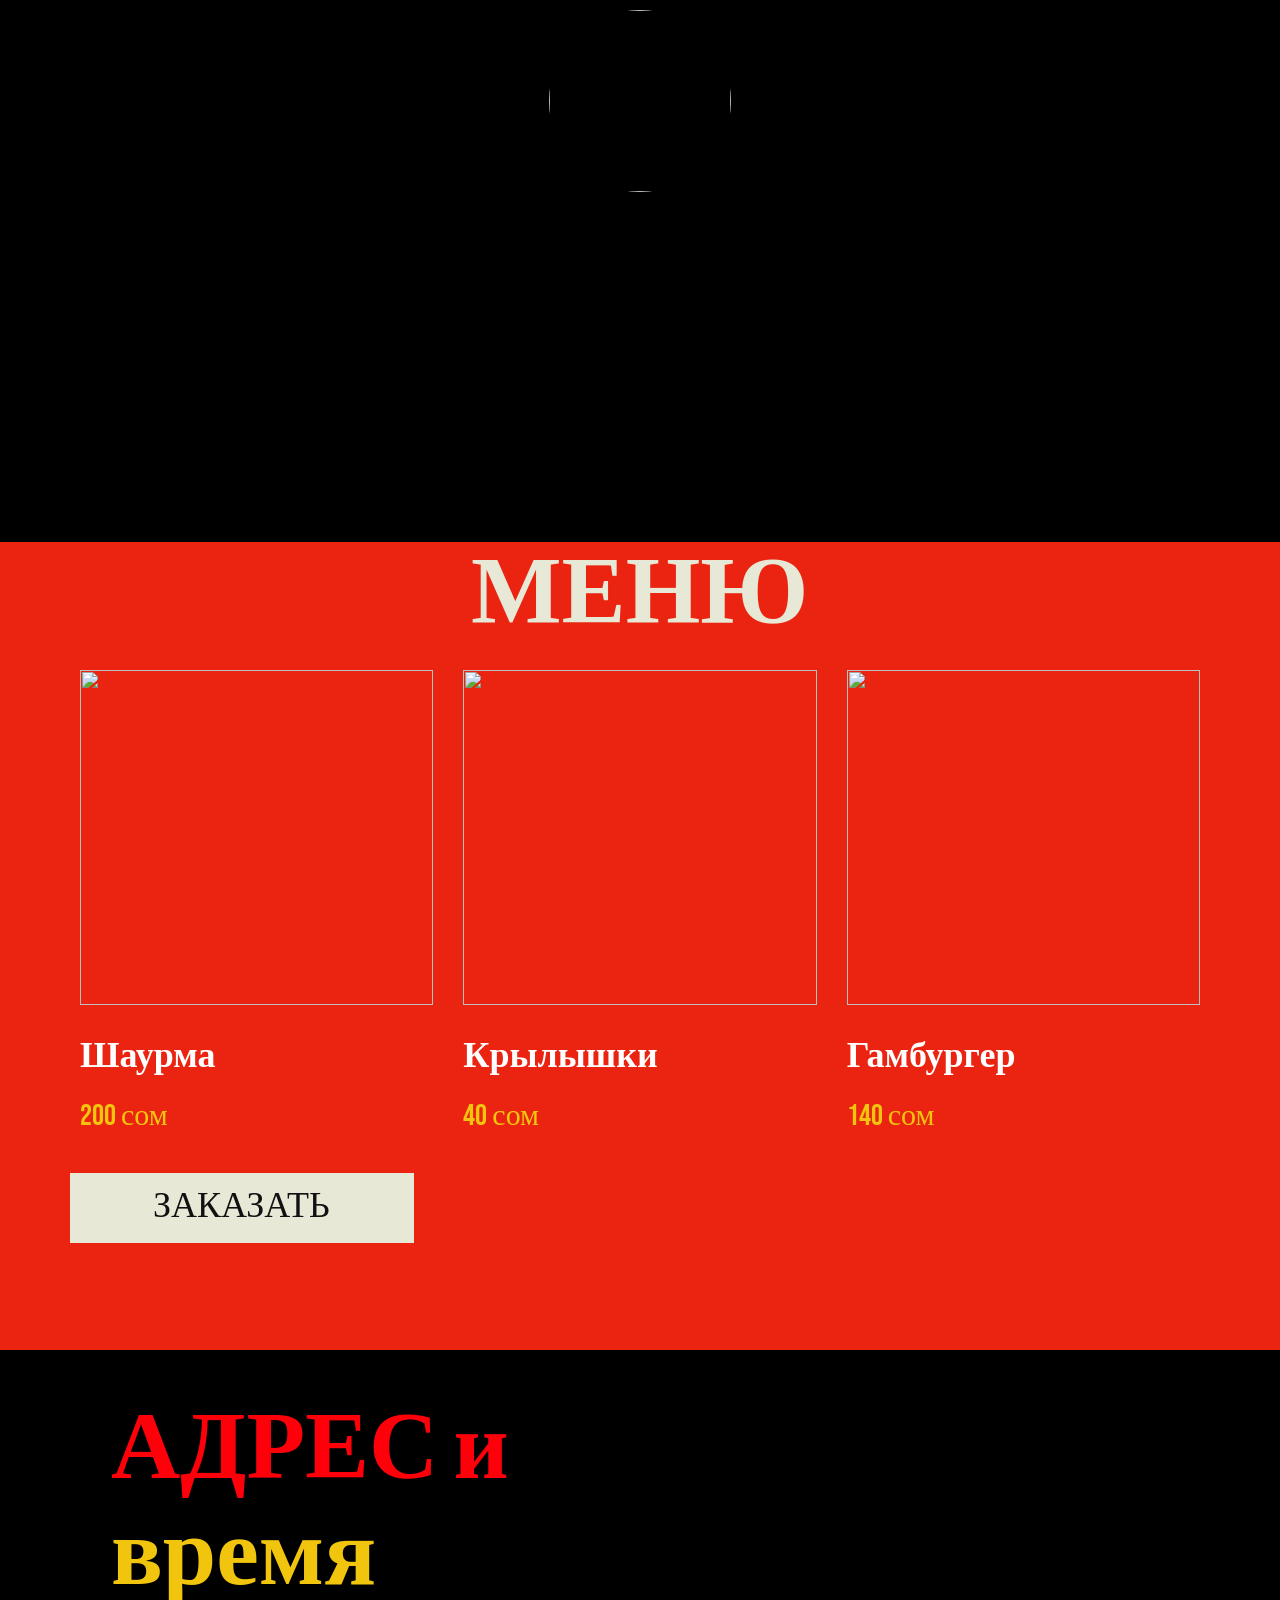
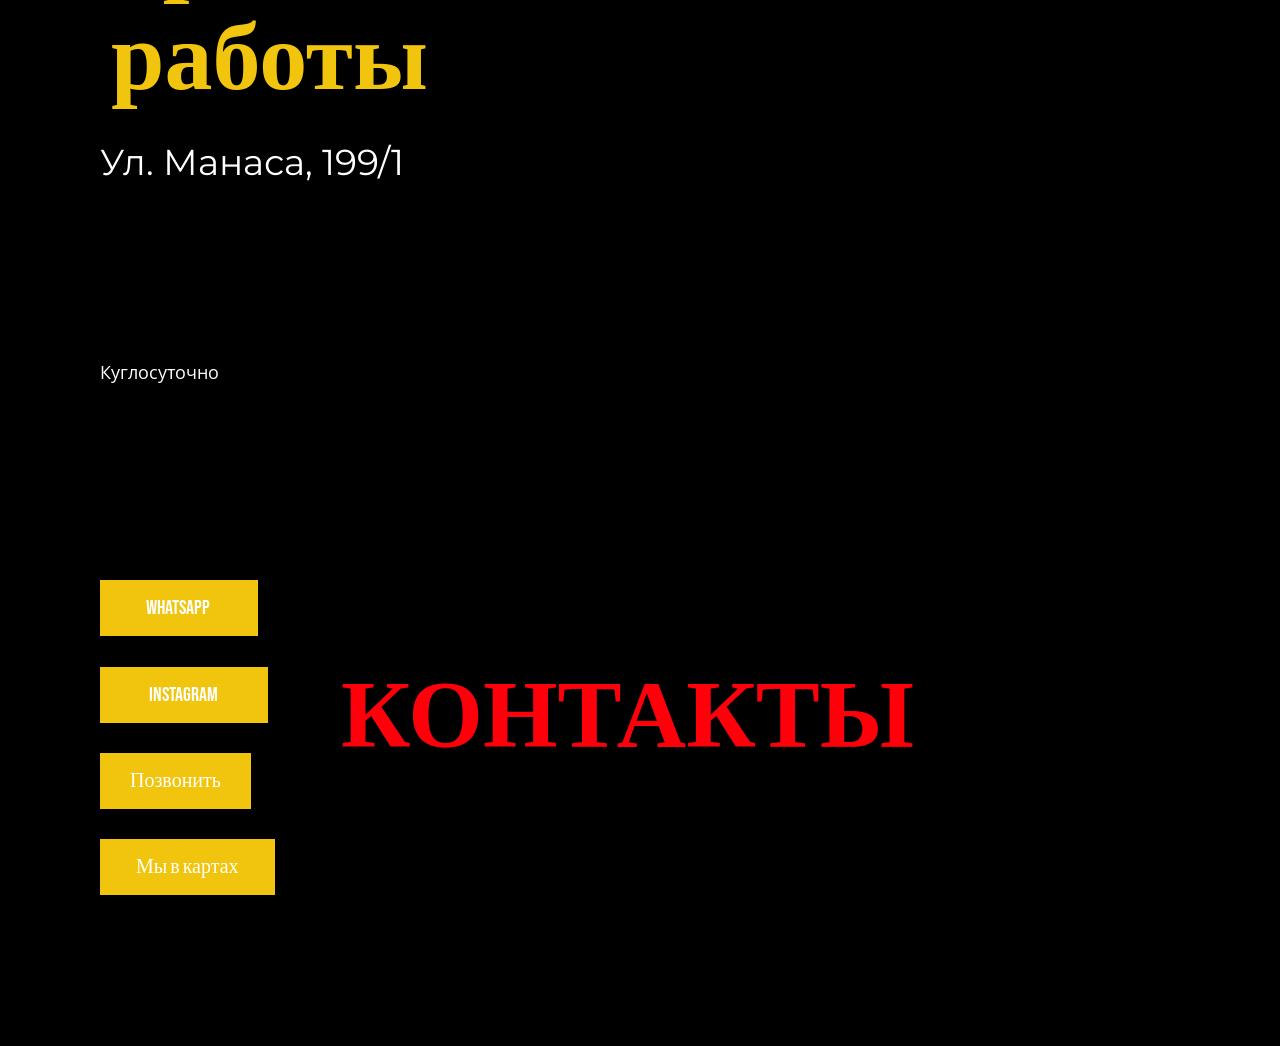
==== index.html @ de91f964 "Add files via upload" ====
<!DOCTYPE html>
<html style="font-size: 16px;" lang="ru"><head>
    <meta name="viewport" content="width=device-width, initial-scale=1.0">
    <meta charset="utf-8">
    <meta name="keywords" content="​Grilled Skeewers, 2​5%, ​Gift Vouc​her 30% OFF, BBQ Party, ​discover our menu, ​Gift Vouc​her 30% OFF, BBQ ​ Weekend, 28, ​Address and Hours, book your table">
    <meta name="description" content="Вкусный шаверма в таласе с 2024 года мы работаем для всех самый сытный и самый плотный и самый вкусный, жетиген рядом с мед колледжом">
    <title>Жетиген шаверма</title>
    <link rel="stylesheet" href="nicepage.css" media="screen">
<link rel="stylesheet" href="index.css" media="screen">
    <script class="u-script" type="text/javascript" src="jquery.js" defer=""></script>
    <script class="u-script" type="text/javascript" src="nicepage.js" defer=""></script>
    <meta name="generator" content="Nicepage 7.9.4, nicepage.com">
    
    
    
    
    
    
    <link id="u-theme-google-font" rel="stylesheet" href="https://fonts.googleapis.com/css?family=Roboto:100,100i,300,300i,400,400i,500,500i,700,700i,900,900i|Open+Sans:300,300i,400,400i,500,500i,600,600i,700,700i,800,800i">
    <link id="u-page-google-font" rel="stylesheet" href="https://fonts.googleapis.com/css?family=Montserrat:100,100i,200,200i,300,300i,400,400i,500,500i,600,600i,700,700i,800,800i,900,900i|Bebas+Neue:400">
    <script type="application/ld+json">{
		"@context": "http://schema.org",
		"@type": "Organization",
		"name": ""
}</script>
    <meta name="theme-color" content="#478ac9">
    <meta property="og:title" content="Жетиген шаверма">
    <meta property="og:description" content="Вкусный шаверма в таласе с 2024 года мы работаем для всех самый сытный и самый плотный и самый вкусный, жетиген рядом с мед колледжом">
    <meta property="og:type" content="website">
  <meta data-intl-tel-input-cdn-path="intlTelInput/"></head>
  <body data-home-page="Главная.html" data-home-page-title="Главная" data-path-to-root="./" data-include-products="false" class="u-black u-body u-overlap u-overlap-transparent u-xl-mode" data-lang="ru"><header class="u-clearfix u-header" id="sec-5996" data-image-width="1280" data-image-height="287"><div class="u-clearfix u-sheet u-valign-middle-lg u-valign-middle-md u-valign-middle-sm u-sheet-1">
        <img class="u-image u-image-circle u-image-1" src="images/2025-06-09191528.webp" alt="" data-image-width="610" data-image-height="727">
      </div></header>
    <section class="u-clearfix u-image u-section-1" id="sec-1fd2" data-image-width="1080" data-image-height="1080">
      <div class="u-clearfix u-sheet u-sheet-1"></div>
    </section>
    <section class="u-clearfix u-custom-color-4 u-section-2" id="sec-4fd8" data-image-width="1528" data-image-height="1080">
      <div class="u-clearfix u-sheet u-valign-middle-sm u-sheet-1">
        <h2 class="u-custom-font u-text u-text-custom-color-3 u-text-1"> МЕНЮ</h2>
        <div class="u-expanded-width u-list u-list-1">
          <div class="u-repeater u-repeater-1">
            <div class="u-container-style u-list-item u-repeater-item">
              <div class="u-container-layout u-similar-container u-container-layout-1">
                <img class="custom-expanded u-expanded-width-lg u-expanded-width-md u-expanded-width-sm u-expanded-width-xl u-image u-image-contain u-image-default u-image-1" src="images/b4e79d14-1dc0-8c11-bd5d-af5c02599cf7.png" alt="" data-image-width="278" data-image-height="278">
                <h5 class="u-text u-text-body-alt-color u-text-default u-text-2">Шаурма</h5>
                <h6 class="u-text u-text-default u-text-palette-3-base u-text-3">200 сом </h6>
              </div>
            </div>
            <div class="u-container-style u-list-item u-repeater-item">
              <div class="u-container-layout u-similar-container u-container-layout-2">
                <img class="custom-expanded u-expanded-width-lg u-expanded-width-md u-expanded-width-sm u-expanded-width-xl u-image u-image-contain u-image-default u-image-2" src="images/10.png" alt="" data-image-width="708" data-image-height="500">
                <h5 class="u-text u-text-body-alt-color u-text-default u-text-4">Крылышки</h5>
                <h6 class="u-text u-text-default u-text-palette-3-base u-text-5">40 сом</h6>
              </div>
            </div>
            <div class="u-container-style u-list-item u-repeater-item">
              <div class="u-container-layout u-similar-container u-container-layout-3">
                <img class="custom-expanded u-expanded-width-lg u-expanded-width-md u-expanded-width-sm u-expanded-width-xl u-image u-image-contain u-image-default u-image-3" src="images/pngtree-delicious-and-testy-cheese-burger-png-image_13659847.png" alt="" data-image-width="360" data-image-height="360">
                <h5 class="u-text u-text-body-alt-color u-text-default u-text-6">Гамбургер </h5>
                <h6 class="u-text u-text-default u-text-palette-3-base u-text-7">140 сом</h6>
              </div>
            </div>
          </div>
        </div>
        <a href="index2.html" class="u-border-none u-btn u-btn-round u-button-style u-custom-color-3 u-custom-font u-radius u-btn-1">ЗАКАЗАТЬ </a>
      </div>
    </section>
    <section class="u-clearfix u-image u-section-3" id="carousel_166b" data-image-width="1528" data-image-height="1080">
      <div class="u-clearfix u-sheet u-valign-middle-xs u-sheet-1">
        <div class="u-container-style u-expanded-width-xs u-group u-shape-rectangle u-group-1">
          <div class="u-container-layout u-container-layout-1">
            <h2 class="u-custom-font u-text u-text-body-alt-color u-text-1"><span class="u-text-custom-color-1"> АДРЕС и</span>
              <br><span class="u-text-palette-3-base">время работы</span>
            </h2>
            <h3 class="u-custom-font u-font-montserrat u-text u-text-body-alt-color u-text-2">Ул. Манаса, 199/1</h3>
            <p class="u-text u-text-body-alt-color u-text-3">Куглосуточно </p>
          </div>
        </div>
      </div>
    </section>
    <section class="u-clearfix u-image u-section-4" id="sec-7009" data-image-width="1528" data-image-height="1080">
      <div class="u-clearfix u-sheet u-valign-middle-lg u-valign-top-md u-valign-top-sm u-sheet-1">
        <div class="data-layout-selected u-clearfix u-expanded-width u-layout-wrap u-layout-wrap-1">
          <div class="u-layout">
            <div class="u-layout-row">
              <div class="u-container-align-center-sm u-container-style u-layout-cell u-size-60 u-layout-cell-1">
                <div class="u-container-layout u-valign-top-lg u-valign-top-md u-valign-top-sm u-container-layout-1">
                  <a href="https://wa.me/message/5LFUI7A73WUWG1" class="u-align-center-sm u-align-center-xs u-border-none u-btn u-button-style u-palette-3-base u-text-white u-btn-1">WhatsApp </a>
                  <h2 class="u-text u-text-custom-color-1 u-text-default-lg u-text-default-md u-text-default-sm u-text-default-xl u-text-1">КОНТАКТЫ</h2>
                  <a href="https://www.instagram.com/jetigen.shawarma?igsh=OHVseDM4OXVzZGRu" class="u-align-center-sm u-align-center-xs u-border-none u-btn u-button-style u-palette-3-base u-text-white u-btn-2">Instagram </a>
                  <a href="tel:+996505579057" class="u-align-center-sm u-align-center-xs u-border-none u-btn u-button-style u-palette-3-base u-text-white u-btn-3">Позвонить </a>
                  <a href="https://2gis.kg/bishkek/geo/70000001094767974/72.250004,42.515263" class="u-align-center-sm u-align-center-xs u-border-none u-btn u-button-style u-palette-3-base u-text-white u-btn-4" target="_blank">Мы в картах </a>
                </div>
              </div>
            </div>
          </div>
        </div>
      </div>
    </section>
    
    
    
    
   
  
</body></html>
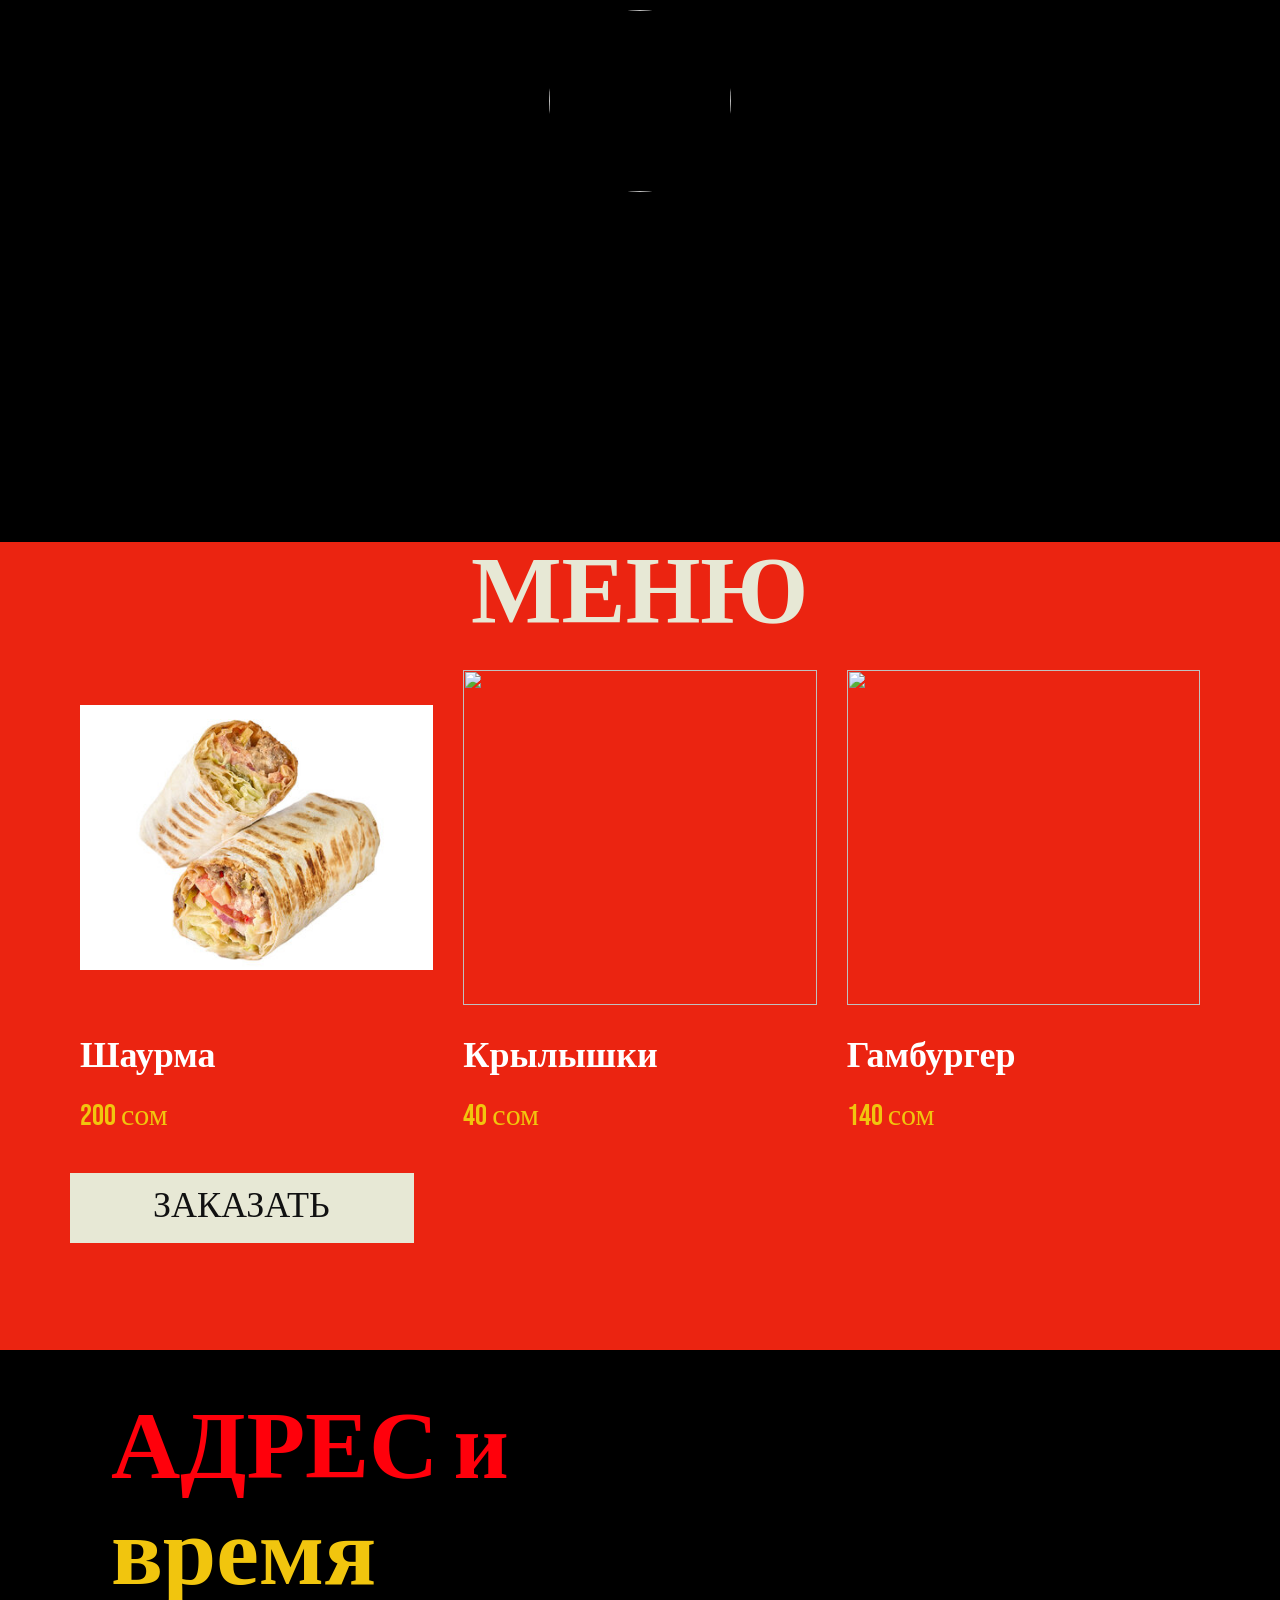
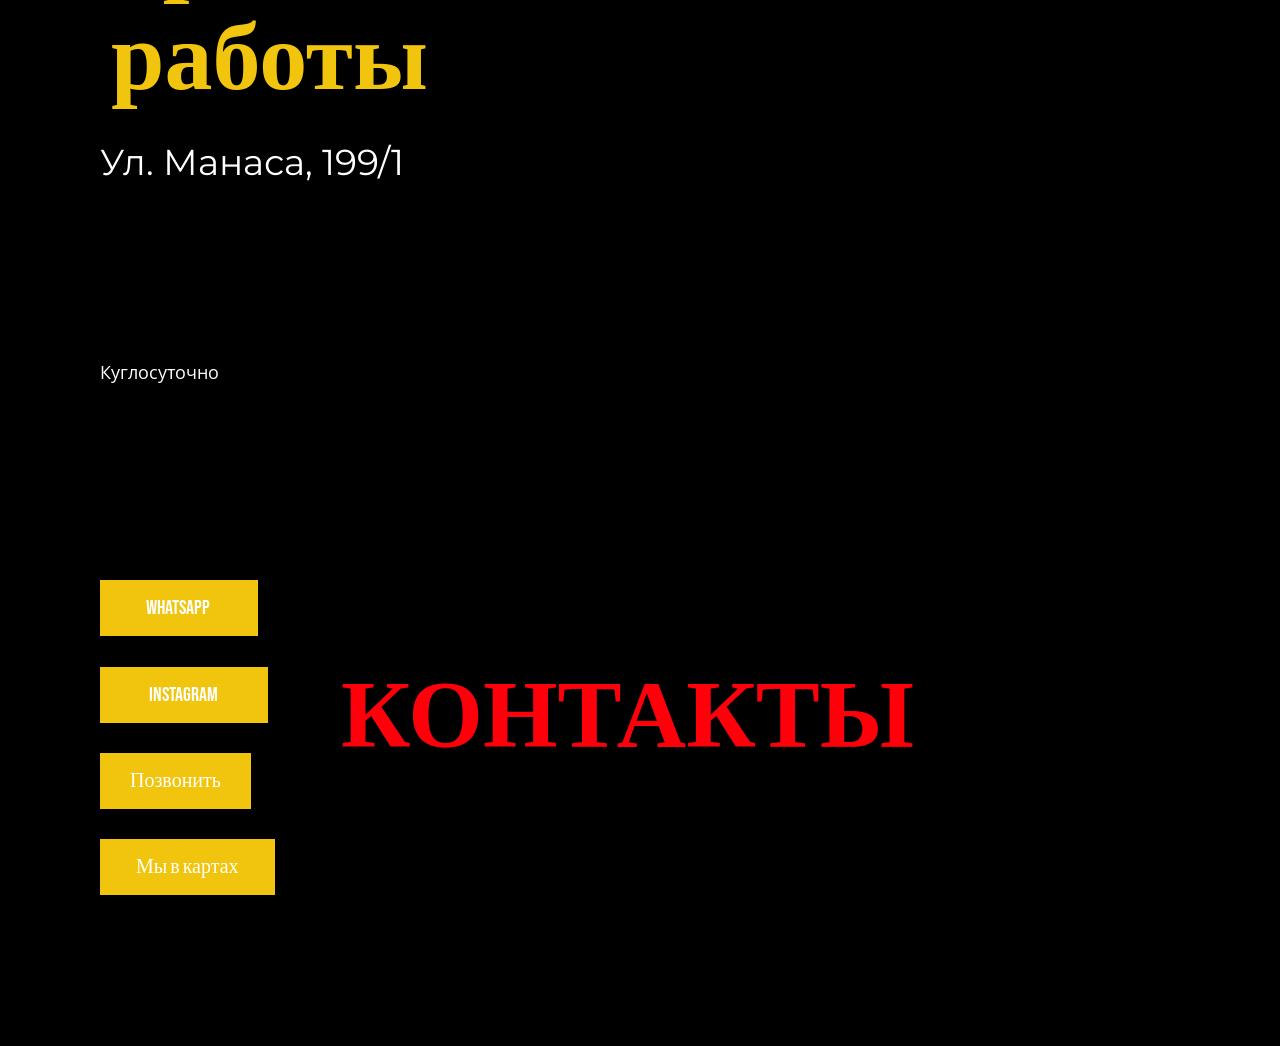
==== commit 9181738a: "Update index.html" ====
--- a/index.html
+++ b/index.html
@@ -41,14 +41,14 @@
           <div class="u-repeater u-repeater-1">
             <div class="u-container-style u-list-item u-repeater-item">
               <div class="u-container-layout u-similar-container u-container-layout-1">
-                <img class="custom-expanded u-expanded-width-lg u-expanded-width-md u-expanded-width-sm u-expanded-width-xl u-image u-image-contain u-image-default u-image-1" src="images/b4e79d14-1dc0-8c11-bd5d-af5c02599cf7.png" alt="" data-image-width="278" data-image-height="278">
+                <img class="custom-expanded u-expanded-width-lg u-expanded-width-md u-expanded-width-sm u-expanded-width-xl u-image u-image-contain u-image-default u-image-1" src="M_height.jpeg" alt="" data-image-width="278" data-image-height="278">
                 <h5 class="u-text u-text-body-alt-color u-text-default u-text-2">Шаурма</h5>
                 <h6 class="u-text u-text-default u-text-palette-3-base u-text-3">200 сом </h6>
               </div>
             </div>
             <div class="u-container-style u-list-item u-repeater-item">
               <div class="u-container-layout u-similar-container u-container-layout-2">
-                <img class="custom-expanded u-expanded-width-lg u-expanded-width-md u-expanded-width-sm u-expanded-width-xl u-image u-image-contain u-image-default u-image-2" src="images/10.png" alt="" data-image-width="708" data-image-height="500">
+                <img class="custom-expanded u-expanded-width-lg u-expanded-width-md u-expanded-width-sm u-expanded-width-xl u-image u-image-contain u-image-default u-image-2" src="крылышки.png" alt="" data-image-width="708" data-image-height="500">
                 <h5 class="u-text u-text-body-alt-color u-text-default u-text-4">Крылышки</h5>
                 <h6 class="u-text u-text-default u-text-palette-3-base u-text-5">40 сом</h6>
               </div>
@@ -103,4 +103,4 @@
     
    
   
-</body></html>+</body></html>
